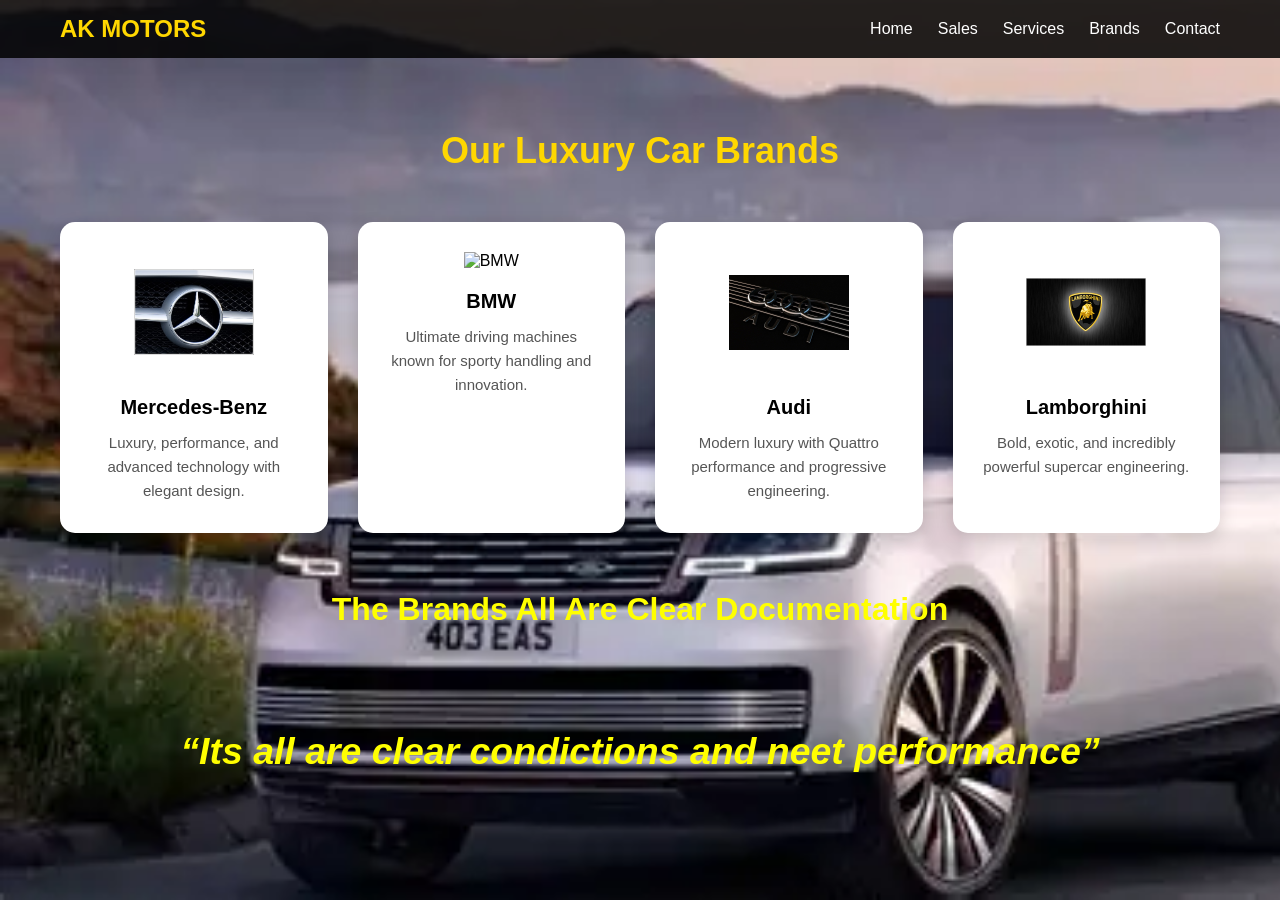
==== brand.html @ cb4d9999 "demo" ====
<!DOCTYPE html>
<html lang="en">

<head>
    <meta charset="UTF-8">
    <meta name="viewport" content="width=device-width, initial-scale=1.0">
    <title>Brand</title>
    <link rel="stylesheet" href="file.css">
</head>

<body class="image3">
    <!--Brand-->
    <!--  FIXED NAVBAR -->
    <div class="navbar">
        <div class="logo">AK MOTORS</div>

        <ul>
            <li><a href="http://127.0.0.1:5500/file.html">Home</a></li>
            <li><a href="http://127.0.0.1:5500/sales.html">Sales</a></li>
            <li><a href="http://127.0.0.1:5500/services.html#">Services</a></li>
            <li><a href="http://127.0.0.1:5500/brand.html">Brands</a></li>
            <li><a href="http://127.0.0.1:5500/contact.html">Contact</a></li>
        </ul>
    </div>

    <section class="brands-section">
        <h2>Our Luxury Car Brands</h2>

        <div class="brand-container">

            <div class="brand-card">
                <img src="Mercedes-Benz.jpg"alt="Mercedes-Benz">
                <h3>Mercedes-Benz</h3>
                <p>Luxury, performance, and advanced technology with elegant design.</p>
            </div>

            <div class="brand-card">
                <img src="https://upload.wikimedia.org/wikipedia/commons/4/44/BMW.svg" alt="BMW">
                <h3>BMW</h3>
                <p>Ultimate driving machines known for sporty handling and innovation.</p>
            </div>

            <div class="brand-card">
                <img src="audisymbol.jpg" alt="Audi">
                <h3>Audi</h3>
                <p>Modern luxury with Quattro performance and progressive engineering.</p>
            </div>

            <div class="brand-card">
                <img src="Lamborghini-Logo.jpg" alt="Lamborghini">
                <h3>Lamborghini</h3>
                <p>Bold, exotic, and incredibly powerful supercar engineering.</p>
            </div>

        </div>
        <br>
        <div class="midpoint">
            <b>
                The Brands All Are Clear Documentation
            </b>

        </div>
        <br>
        <br>
        <br>
        <br>

        <div class="endpoint">
            <h3><q>Its all are clear condictions and neet performance</q></h3>
        </div>
    </section>

</body>

</html>
---- file.css ----
* {
    margin: 0;
    padding: 0;
    box-sizing: border-box;
    font-family: Arial, Helvetica, sans-serif;
}

/* BODY BACKGROUND */
body.image1 {
    background: url("car-bg.jpg") no-repeat center center/cover;
    min-height: 100vh;
}

/*-- NAVBAR --*/
.navbar {
    position: fixed;
    top: 0;
    width: 100%;
    background: rgba(0, 0, 0, 0.85);
    display: flex;
    justify-content: space-between;
    align-items: center;
    padding: 15px 60px;
    z-index: 1000;
}

.logo {
    color: gold;
    font-size: 24px;
    font-weight: bold;
}

.navbar ul {
    list-style: none;
    display: flex;
}

.navbar ul li {
    margin-left: 25px;
}

.navbar ul li a {
    text-decoration: none;
    color: white;
    font-size: 16px;
    transition: color 0.3s;
}

.navbar ul li a:hover {
    color: gold;
}

/*-- HERO SECtion-- */
.hero {
    height: 100vh;
    display: flex;
    align-items: center;
    justify-content: center;
    text-align: center;
    background-image:url(car3.webp);
    background-repeat:no-repeat;
    background-size: cover;
    padding-top: 80px;
}

.hero h2 {
    color: white;
    font-size: 48px;
    margin-bottom: 15px;
}

.hero p {
    color: #ddd;
    font-size: 18px;
    margin-bottom: 25px;
}

.hero button {
    padding: 12px 30px;
    font-size: 16px;
    background: gold;
    border: none;
    cursor: pointer;
    font-weight: bold;
    transition: background 0.3s;
}

.hero button:hover {
    background: #d4af37;
}

/* -- SERVICES SECTION -- */
.services {
    padding: 80px 60px;
    text-align: center;
}

.services h2 {
    font-size: 36px;
    margin-bottom: 40px;
    color: #222;
}

.service-boxes {
    display: grid;
    grid-template-columns: repeat(3, 1fr);
    gap: 30px;
}
.box {
    background: white;
    padding: 30px;
    border-radius: 10px;
    box-shadow: 0 4px 10px rgba(0, 0, 0, 0.1);
    transition: transform 0.3s;
}

.box:hover {
    transform: translateY(-10px);
    cursor: pointer;
    background-color:gold;
}

.box h3 {
    color: #000;
    margin-bottom: 15px;
}

.box p {
    color: #555;
}

/*-- RESPONSIVE -- */
@media (max-width: 768px) {
    .navbar {
        flex-direction: column;
        padding: 15px;
    }

    .navbar ul {
        flex-direction: column;
        margin-top: 10px;
    }

    .navbar ul li {
        margin: 10px 0;
    }

    .hero h2 {
        font-size: 32px;
    }

    .service-boxes {
        grid-template-columns: 1fr;
    }
}
/*-- SALES PAGE BACKGROUND -- */
body.image2 {
    background-image:url(car1.webp);
    background-repeat: no-repeat;
    background-size: cover;
    background-attachment: fixed;
    min-height: 100vh;
}

/* -- PAGE HEADING --*/
.heading0 {
    margin-top: 90px; 
    text-align: center;
    color: gold;
    font-size: 22px;
    padding: 20px;
    background: #000;
    letter-spacing: 1px;
}

/* -- CAR SECTION -- */
.car-section {
    margin-top:4%;
    padding: 60px;
    
}

.car-section h2 {
    text-align: center;
    font-size: 36px;
    margin-bottom: 40px;
    color: gold;
}

/*-- GRID -- */
.car-grid {
    display: grid;
    grid-template-columns: repeat(4, 1fr);
    gap: 30px;
}

/*-- CAR CARD-- */
.car-card {
    background: white;
    border-radius: 12px;
    overflow: hidden;
    box-shadow: 0 6px 15px rgba(0, 0, 0, 0.15);
    transition: transform 0.3s, box-shadow 0.3s;
}

.car-card:hover {
    transform: translateY(-10px);
    box-shadow: 0 10px 25px rgba(0, 0, 0, 0.25);
}

/*-- CAR IMAGE -- */
.car-card img {
    width: 100%;
    height: 200px;
    object-fit: cover;
}

/*-- CAR INFO-- */
.car-info {
    padding: 20px;
    text-align: center;
}

.car-info h3 {
    font-size: 20px;
    margin-bottom: 10px;
    color: #000;
}

.price {
    font-size: 18px;
    color: #b8860b;
    font-weight: bold;
    margin-bottom: 15px;
}

/*-- BUTTON-- */
.btn {
    display: inline-block;
    padding: 10px 22px;
    background: gold;
    color: black;
    text-decoration: none;
    font-weight: bold;
    border-radius: 25px;
    transition: background 0.3s, transform 0.2s;
}

.btn:hover {
    background: #d4af37;
    transform: scale(1.05);
}

/*-- RESPONSIVE-- */
@media (max-width: 1200px) {
    .car-grid {
        grid-template-columns: repeat(3, 1fr);
    }
}

@media (max-width: 900px) {
    .car-grid {
        grid-template-columns: repeat(2, 1fr);
    }
}

@media (max-width: 600px) {
    .car-section {
        padding: 30px 15px;
    }

    .car-grid {
        grid-template-columns: 1fr;
    }

    .heading0 {
        font-size: 18px;
    }
}
/* -- SERVICE PAGE BODY-- */
.service-body {
    opacity:1;  
}

/* -- SERVICE HERO --*/
.services {
    margin-top: 55px; 
    background-image:url(detailing.jpg);
    background-repeat: no-repeat;
    background-attachment:fixed;
    background-size:cover;
    flex-direction: column;
    justify-content: center;
    align-items: center;
    text-align: center;
    padding: 20px;
}

.service-body .hero h1 {
    color: gold;
    font-size: 48px;
    margin-bottom: 15px;
    padding:20px;
}

.service-body .hero p {
    font-size: 18px;
    max-width: 700px;
}

/* --SERVICES SECTION -- */
.service-body .services {
    padding: 80px 60px;
    text-align: center;
}

.service-body .services h2 {
    font-size: 36px;
    margin-top: 30%;
    color:goldenrod;
}

/* -- SERVICE GRID-- */
.service-body .services {
    display: grid;
    grid-template-columns: repeat(2, 1fr);
    gap: 30px;
}

/* -- SERVICE BOX --*/
.service-box {
    background: #fff;
    padding: 25px;
    border-radius: 15px;
    box-shadow: 0 6px 18px rgba(0,0,0,0.15);
    transition: transform 0.3s, box-shadow 0.3s;
}

.service-box:hover {
    transform: translateY(-12px);
    box-shadow: 0 12px 30px rgba(0,0,0,0.25);
}

/* -- SERVICE IMAGE -- */
.service-box img {
    width: 100%;
    height: 200px;
    object-fit: cover;
    border-radius: 10px;
    margin-bottom: 20px;
}

/*-- SERVICE TEXT--*/
.service-box h3 {
    font-size: 20px;
    margin-bottom: 12px;
    color: #000;
}

.service-box p {
    font-size: 15px;
    color: #555;
    line-height: 1.6;
}

/* --RESPONSIVE -- */
@media (max-width: 1200px) {
    .service-body .services {
        grid-template-columns: repeat(3, 1fr);
    }
}

@media (max-width: 900px) {
    .service-body .hero h1 {
        font-size: 36px;
    }

    .service-body .services {
        grid-template-columns: repeat(2, 2fr);
    }
}

@media (max-width: 600px) {
    .service-body .services {
        grid-template-columns: 1fr;
        padding: 40px 20px;
    }

    .service-body .hero h1 {
        font-size: 28px;
    }
}
/* -- BRAND PAGE BACKGROUND-- */
body.image3 {
    background-image:url(car4.webp);
    background-size: cover;
    background-repeat: no-repeat;
    background-attachment: fixed;
}

/*-- BRAND SECTION --*/
.brands-section {
    margin-top: 60px; 
    padding: 70px 60px;
    text-align: center;
}

.brands-section h2 {
    font-size: 36px;
    margin-bottom: 50px;
    color:gold;
}

/*-- BRAND GRID -- */
.brand-container {
    display: grid;
    grid-template-columns: repeat(4, 1fr);
    gap: 30px;
}

/* -- BRAND CARD -- */
.brand-card {
    background: white;
    padding: 30px 25px;
    border-radius: 15px;
    box-shadow: 0 6px 18px rgba(0,0,0,0.15);
    transition: transform 0.3s, box-shadow 0.3s;
}

.brand-card:hover {
    transform: translateY(-12px);
    box-shadow: 0 12px 30px rgba(0,0,0,0.25);
}

/*--BRAND IMAGE-- */
.brand-card img {
    width: 120px;
    height: 120px;
    object-fit: contain;
    margin-bottom: 20px;
}

/*-- BRAND TEXT--*/
.brand-card h3 {
    font-size: 20px;
    margin-bottom: 12px;
    color: #000;
}

.brand-card p {
    font-size: 15px;
    color: #555;
    line-height: 1.6;
}

/* -- MID & END TEXT -- */
.midpoint {
    margin-top: 40px;
    font-size: xx-large;
    color:yellow;
}

.endpoint {
    margin-top: 30px;
    font-size: xx-large;
    color:yellow;
    font-style: italic;
}

/*-- RESPONSIVE --*/
@media (max-width: 1200px) {
    .brand-container {
        grid-template-columns: repeat(3, 1fr);
    }
}

@media (max-width: 900px) {
    .brand-container {
        grid-template-columns: repeat(2, 1fr);
    }

    .brands-section h2 {
        font-size: 30px;
    }
}

@media (max-width: 600px) {
    .brand-container {
        grid-template-columns: 1fr;
    }

    .brands-section {
        padding: 40px 20px;
    }
}
/*-- CONTACT PAGE BODY -- */


/* --CONTACT HERO -- */
.contact-hero {
    margin-top: 90px; 
    display: flex;
    flex-direction: column;
    justify-content: center;
    align-items: center;
    text-align: center;
    padding: 20px;
}

.contact-hero h1 {
    color: gold;
    font-size: 42px;
    margin-bottom: 10px;
}

.contact-hero p {
    color: #ddd;
    font-size: 18px;
}

/*-- CONTACT INFO -- */
.contact-info {
    padding: 70px 60px;
    background: #f5f5f5;
    text-align: center;
}

.contact-info h2 {
    font-size: 32px;
    margin-bottom: 30px;
    color: #222;
}

.info-box {
    max-width: 600px;
    margin: auto;
    background: #fff;
    padding: 30px;
    border-radius: 15px;
    box-shadow: 0 6px 18px rgba(0,0,0,0.15);
}

.info-box p {
    font-size: 16px;
    color: #444;
    margin-bottom: 12px;
}

/* -- MAP SECTION -- */
.map-section {
    padding: 50px 60px;
    background: #111;
    text-align: center;
}

.map-section h2 {
    color: gold;
    margin-bottom: 20px;
}

/*-- CONTACT FORM -- */
.contact-form-section {
    padding: 70px 60px;
    background: #f5f5f5;
    text-align: center;
}

.contact-form-section h2 {
    font-size: 32px;
    margin-bottom: 30px;
    color: #222;
}

.contact-form {
    max-width: 600px;
    margin: auto;
    display: flex;
    flex-direction: column;
    gap: 15px;
}

.contact-form input,
.contact-form textarea {
    padding: 14px;
    font-size: 15px;
    border-radius: 8px;
    border: 1px solid #ccc;
    outline: none;
}

.contact-form input:focus,
.contact-form textarea:focus {
    border-color: gold;
}

.contact-form button {
    padding: 14px;
    font-size: 16px;
    background: gold;
    border: none;
    cursor: pointer;
    font-weight: bold;
    border-radius: 30px;
    transition: background 0.3s, transform 0.2s;
}

.contact-form button:hover {
    background: #d4af37;
    transform: scale(1.05);
}

/* -- RESPONSIVE--*/
@media (max-width: 768px) {
    .contact-hero h1 {
        font-size: 30px;
    }

    .contact-info,
    .map-section,
    .contact-form-section {
        padding: 40px 20px;
    }
}
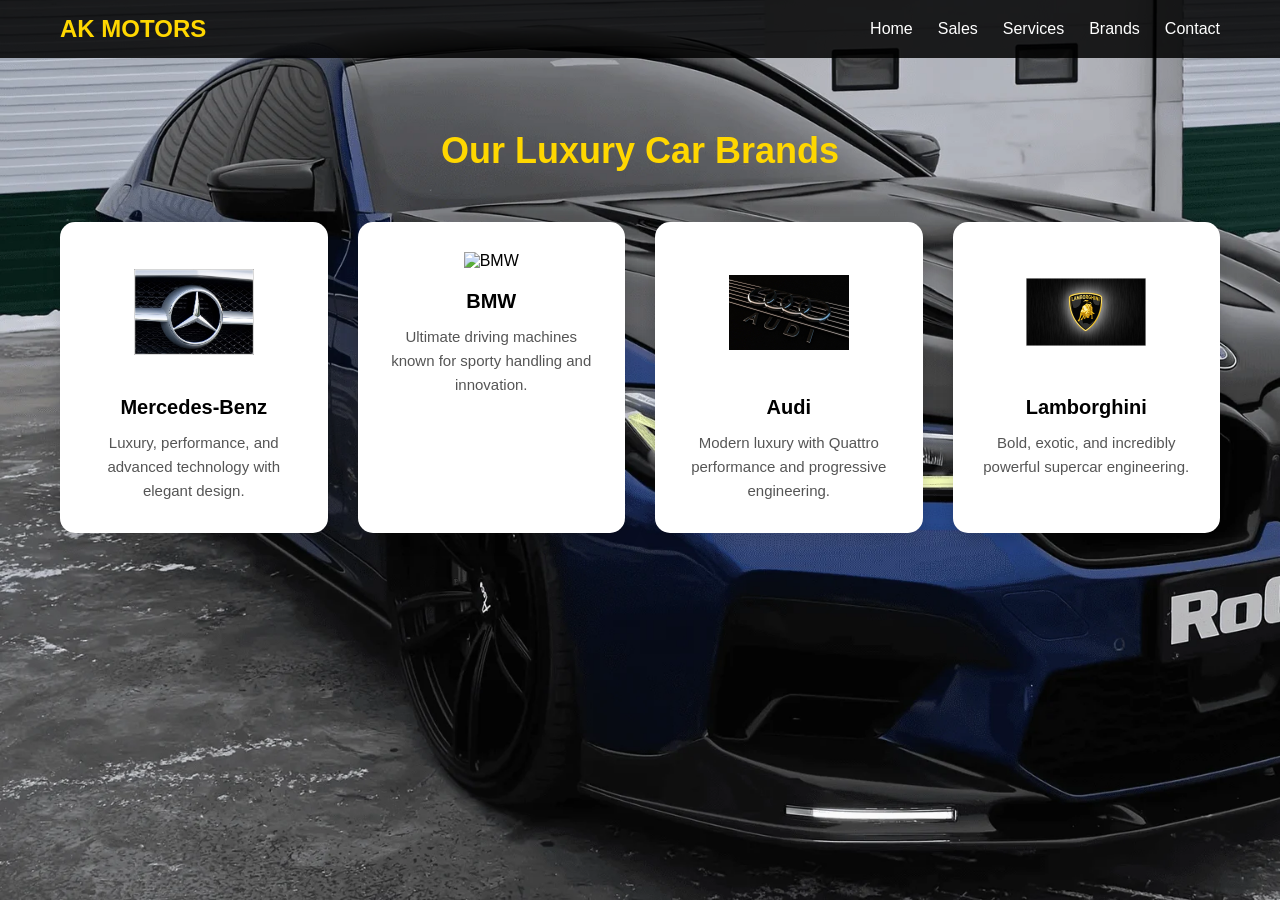
==== commit d1ec8b6b: "changes" ====
--- a/brand.html
+++ b/brand.html
@@ -15,11 +15,11 @@
         <div class="logo">AK MOTORS</div>
 
         <ul>
-            <li><a href="http://127.0.0.1:5500/file.html">Home</a></li>
-            <li><a href="http://127.0.0.1:5500/sales.html">Sales</a></li>
-            <li><a href="http://127.0.0.1:5500/services.html#">Services</a></li>
-            <li><a href="http://127.0.0.1:5500/brand.html">Brands</a></li>
-            <li><a href="http://127.0.0.1:5500/contact.html">Contact</a></li>
+            <li><a href="./index.html">Home</a></li>
+            <li><a href="./sales.html">Sales</a></li>
+            <li><a href="./services.html">Services</a></li>
+            <li><a href="./brand.html">Brands</a></li>
+            <li><a href="./contact.html">Contact</a></li>
         </ul>
     </div>
 
@@ -53,21 +53,7 @@
             </div>
 
         </div>
-        <br>
-        <div class="midpoint">
-            <b>
-                The Brands All Are Clear Documentation
-            </b>
 
-        </div>
-        <br>
-        <br>
-        <br>
-        <br>
-
-        <div class="endpoint">
-            <h3><q>Its all are clear condictions and neet performance</q></h3>
-        </div>
     </section>
 
 </body>
--- a/file.css
+++ b/file.css
@@ -392,7 +392,7 @@
 }
 /* -- BRAND PAGE BACKGROUND-- */
 body.image3 {
-    background-image:url(car4.webp);
+    background-image:url(bmw\ m5.webp);
     background-size: cover;
     background-repeat: no-repeat;
     background-attachment: fixed;
@@ -453,19 +453,6 @@
     line-height: 1.6;
 }
 
-/* -- MID & END TEXT -- */
-.midpoint {
-    margin-top: 40px;
-    font-size: xx-large;
-    color:yellow;
-}
-
-.endpoint {
-    margin-top: 30px;
-    font-size: xx-large;
-    color:yellow;
-    font-style: italic;
-}
 
 /*-- RESPONSIVE --*/
 @media (max-width: 1200px) {
